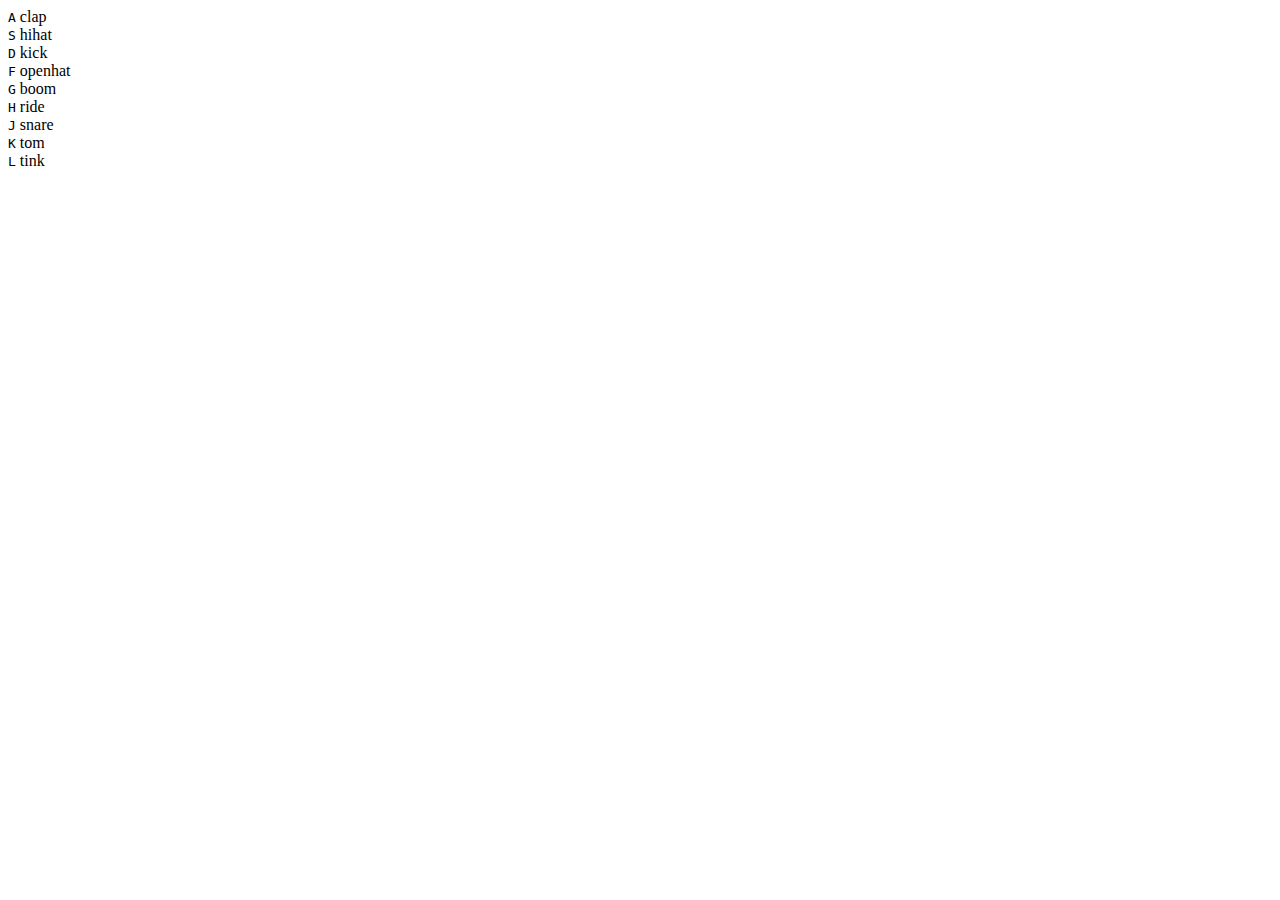
==== javascript-30-challenge/day-1/index.html @ d5dcbfd6 "Added html for day-1 challenge" ====
<!DOCTYPE html>
<html lang="en">
	<head>
		<meta charset="UTF-8">
		<title>JS Drum Kit</title>
		<link rel="stylesheet" href="style.css">
	</head>
	<body>
		<div class="keys">
			<div class="key" data-key="65">
				<kbd>A</kbd>
				<span class="sound">clap</span>
			</div>
			<div class="key" data-key="83">
				<kbd>S</kbd>
				<span class="sound">hihat</span>
			</div>
			<div class="key" data-key="68">
				<kbd>D</kbd>
				<span class="sound">kick</span>
			</div>
			<div class="key" data-key="70">
				<kbd>F</kbd>
				<span class="sound">openhat</span>
			</div>
			<div class="key" data-key="71">
				<kbd>G</kbd>
				<span class="sound">boom</span>
			</div>
			<div class="key" data-key="72">
				<kbd>H</kbd>
				<span class="sound">ride</span>
			</div>
			<div class="key" data-key="74">
				<kbd>J</kbd>
				<span class="sound">snare</span>
			</div>
			<div class="key" data-key="75">
				<kbd>K</kbd>
				<span class="sound">tom</span>
			</div>
			<div class="key" data-key="76">
				<kbd>L</kbd>
				<span class="sound">tink</span>
			</div>
		</div>
		<audio src="sounds/clap.wav" data-key="65"></audio>
		<audio src="sounds/hihat.wav" data-key="83"></audio>
		<audio src="sounds/kick.wav" data-key="68"></audio>
		<audio src="sounds/openhat.wav" data-key="70"></audio>
		<audio src="sounds/boom.wav" data-key="71"></audio>
		<audio src="sounds/ride.wav" data-key="72"></audio>
		<audio src="sounds/snare.wav" data-key="74"></audio>
		<audio src="sounds/tom.wav" data-key="75"></audio>
		<audio src="sounds/tink.wav" data-key="76"></audio>
		<script>
			// My version
			// window.addEventListener('keydown', function(e) {
			// 	const audio = document.querySelector(`audio[data-key="${e.keyCode}"]`);
			// 	if(audio) {
			// 		audio.currentTime = 0;
			// 		audio.play();	
			// 	}
			// 	const key = document.querySelector(`.key[data-key="${e.keyCode}"]`);
			// 	if(key) {
			// 		key.classList.add('playing');
			// 		setTimeout((key) => {
			// 			key.classList.remove('playing');
			// 		}, 100, key);
			// 	}
			//  });

			// My modified version
			// function playSoundAndTransition(event) {
			// 	const audio = document.querySelector(`audio[data-key="${e.keyCode}"]`);
			// 	const key = document.querySelector(`.key[data-key="${e.keyCode}"]`);
			// 	if(audio) {
			// 		audio.currentTime = 0;
			// 		audio.play();
			// 	}
			// 	if(key) {
			// 		key.classList.add('playing');
			// 		setTimeout(key => {
			// 			key.classList.remove('playing');
			// 		}, 50, key);
			// 	}
			// }
			// window.addEventListener('keydown', playSoundAndTransition);
			// removeTransition(event) {
			// 	event.classList.remove('playing');
			// }
			// setTimeout((function(key) {
			//   return function() {
			//     removeTransition(key);
			//   };
			// })(key), 50);

			// Wesbos version
			function playSound(event) {
				const audio = document.querySelector(`audio[data-key="${event.keyCode}"]`);
				const key = document.querySelector(`.key[data-key="${event.keyCode}"]`);
				if(!audio) return;
				audio.currentTime = 0;
				audio.play();
				key.classList.add('playing');
			}

			function removeTransition(event) {
				if(event.propertyName !== 'transform') return;
				this.classList.remove('playing');
			}

			const keys = document.querySelectorAll('.key');
			keys.forEach(key => key.addEventListener('transitionend', removeTransition));
			window.addEventListener('keydown', playSound);
		</script>
	</body>
</html>
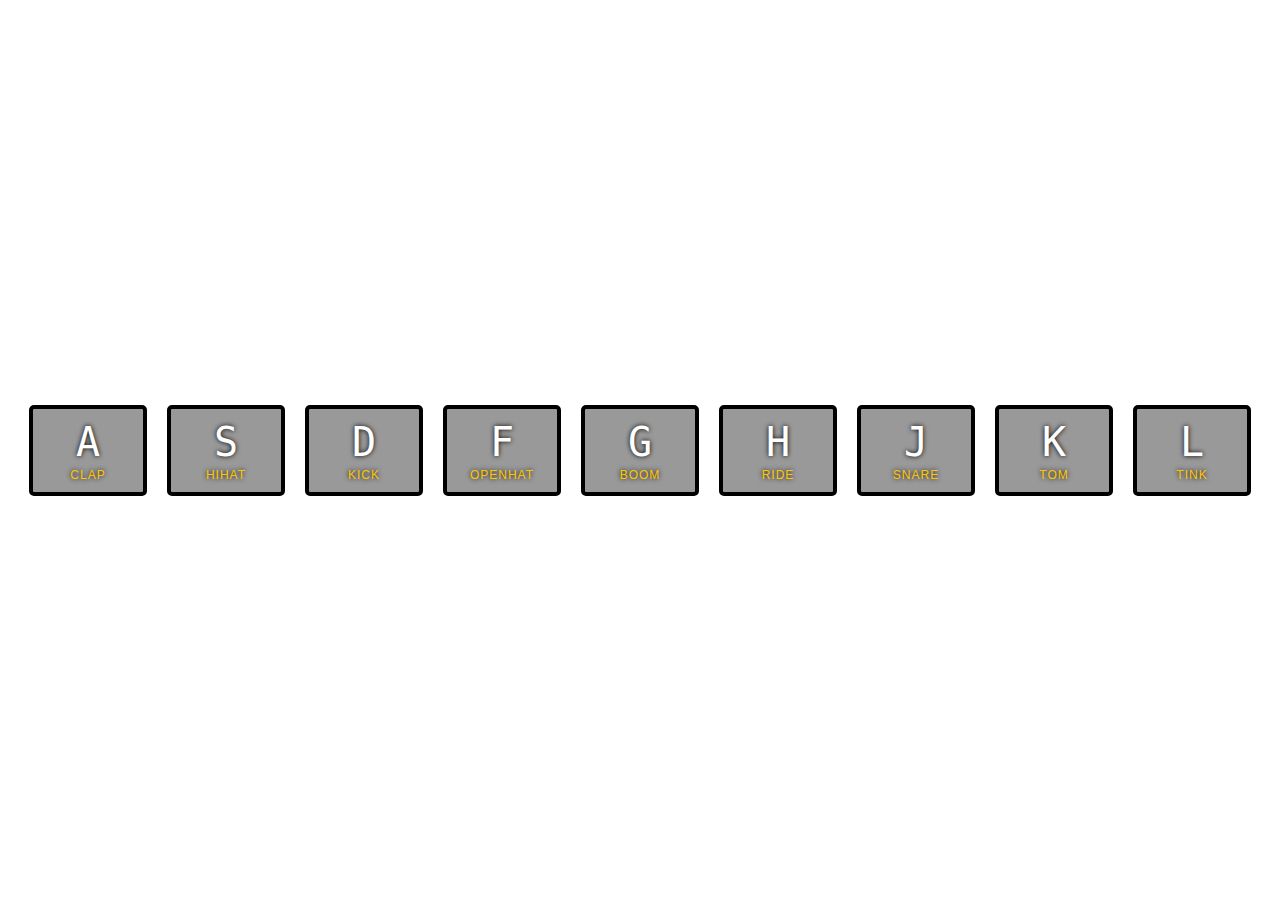
==== commit 120c3347: "Update index.html" ====
--- a/javascript-30-challenge/day-1/index.html
+++ b/javascript-30-challenge/day-1/index.html
@@ -4,6 +4,7 @@
 		<meta charset="UTF-8">
 		<title>JS Drum Kit</title>
 		<link rel="stylesheet" href="style.css">
+		<link rel='shortcut icon' type='image/x-icon' href='https://arunrreddy.github.io/favicon.ico' />
 	</head>
 	<body>
 		<div class="keys">
--- a/javascript-30-challenge/day-1/style.css
+++ b/javascript-30-challenge/day-1/style.css
@@ -0,0 +1,50 @@
+html {
+	font-size: 10px;
+	background: url(http://i.imgur.com/b9r5sEL.jpg) bottom center;
+	background-size: cover;
+}
+body, html {
+	margin: 0;
+	padding: 0;
+	font-family: sans-serif;
+}
+
+.keys {
+	display: flex;
+	flex: 1;
+	min-height: 100vh;
+	align-items: center;
+	justify-content: center;
+}
+
+.key {
+	border: .4rem solid black;
+	border-radius: .5rem;
+	margin: 1rem;
+	font-size: 1.5rem;
+	padding: 1rem .5rem;
+	transition: all .07s ease;
+	width: 10rem;
+	text-align:center;
+	color: white;
+	background: rgba(0,0,0,0.4);
+	text-shadow: 0 0 0.5rem black;
+}
+
+.playing {
+	transform: scale(1.1);
+	border-color: #ffc600;
+	box-shadow: 0 0 1rem #ffc600;
+}
+
+kbd {
+	display:block;
+	font-size: 4rem;
+}
+
+.sound {
+	font-size: 1.2rem;
+	text-transform: uppercase;
+	letter-spacing: .1rem;
+	color: #ffc600;
+}
